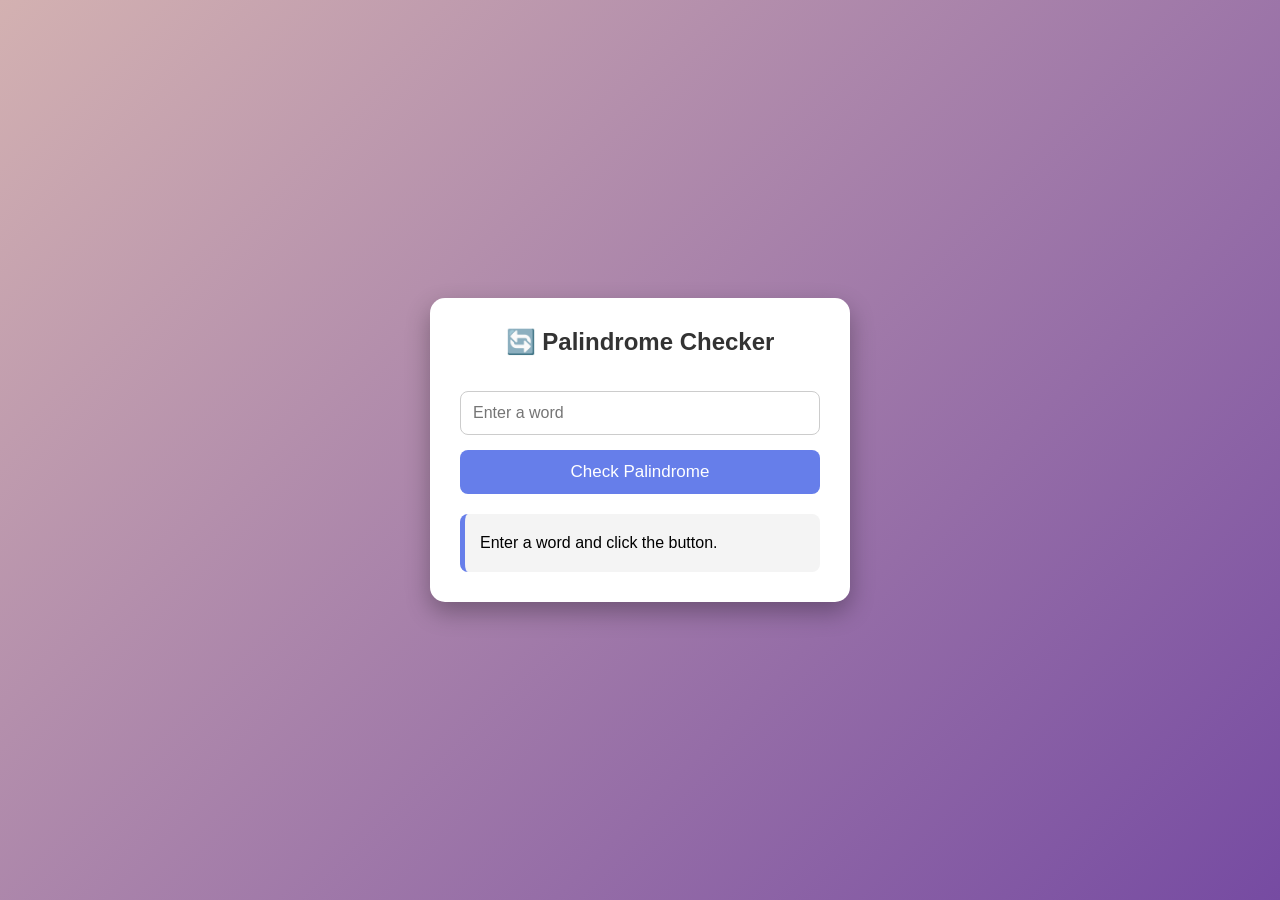
==== Experiment 4/Palindrome.html @ 55f06c12 "Add Palindrome Checker HTML file This HTML file implements a palindrome checker with a user interfac" ====
<!DOCTYPE html>
<html lang="en">
<head>
<meta charset="UTF-8">
<meta name="viewport" content="width=device-width, initial-scale=1.0">
<title>Palindrome Checker</title>

<style>
*{
    margin:0;
    padding:0;
    box-sizing:border-box;
    font-family:Arial, Helvetica, sans-serif;
}

body{
    display:flex;
    justify-content:center;
    align-items:center;
    height:100vh;
    background:linear-gradient(135deg,#d3b1b1,#764ba2);
}

.container{
    width:420px;
    background:white;
    padding:30px;
    border-radius:15px;
    box-shadow:0 10px 25px rgba(0,0,0,0.3);
    text-align:center;
}

h2{
    color:#333;
    margin-bottom:20px;
}

input{
    width:100%;
    padding:12px;
    margin:15px 0;
    border:1px solid #ccc;
    border-radius:8px;
    font-size:16px;
}

input:focus{
    outline:none;
    border-color:#667eea;
    box-shadow:0 0 8px rgba(102,126,234,.4);
}

button{
    width:100%;
    padding:12px;
    border:none;
    border-radius:8px;
    background:#667eea;
    color:white;
    font-size:17px;
    cursor:pointer;
    transition:.3s;
}

button:hover{
    background:#4f5bd5;
}

#result{
    margin-top:20px;
    padding:15px;
    background:#f4f4f4;
    border-left:5px solid #667eea;
    border-radius:8px;
    text-align:left;
    line-height:1.8;
}
</style>

</head>
<body>

<div class="container">

<h2>🔄 Palindrome Checker</h2>

<input type="text" id="text" placeholder="Enter a word">

<button onclick="checkPalindrome()">
Check Palindrome
</button>

<div id="result">
Enter a word and click the button.
</div>

</div>

<script>

// Function Declaration
function checkPalindrome(){

    try{

        let text=document.getElementById("text").value.trim();

        if(text===""){
            throw "Please enter a word.";
        }

        // Scope Example
        let original=text.toLowerCase();

        // Arrow Function
        const reverseString=str=>str.split("").reverse().join("");

        let reversed=reverseString(original);

        // Function Expression
        const isPalindrome=function(str1,str2){
            return str1===str2;
        };

        // Closure
        function counter(){
            let count=0;

            return function(){
                count++;
                return count;
            }
        }

        const visit=counter();
        let checks=visit();

        let message=isPalindrome(original,reversed)
            ? "It is a Palindrome."
            : "It is NOT a Palindrome.";

        document.getElementById("result").innerHTML=
        "<b>Original:</b> "+text+"<br>"+
        "<b>Reversed:</b> "+reversed+"<br>"+
        "<b>Result:</b> "+message+"<br>"+
        "<b>Closure Count:</b> "+checks;

    }

    catch(error){

        alert(error);

    }

}

</script>

</body>
</html>
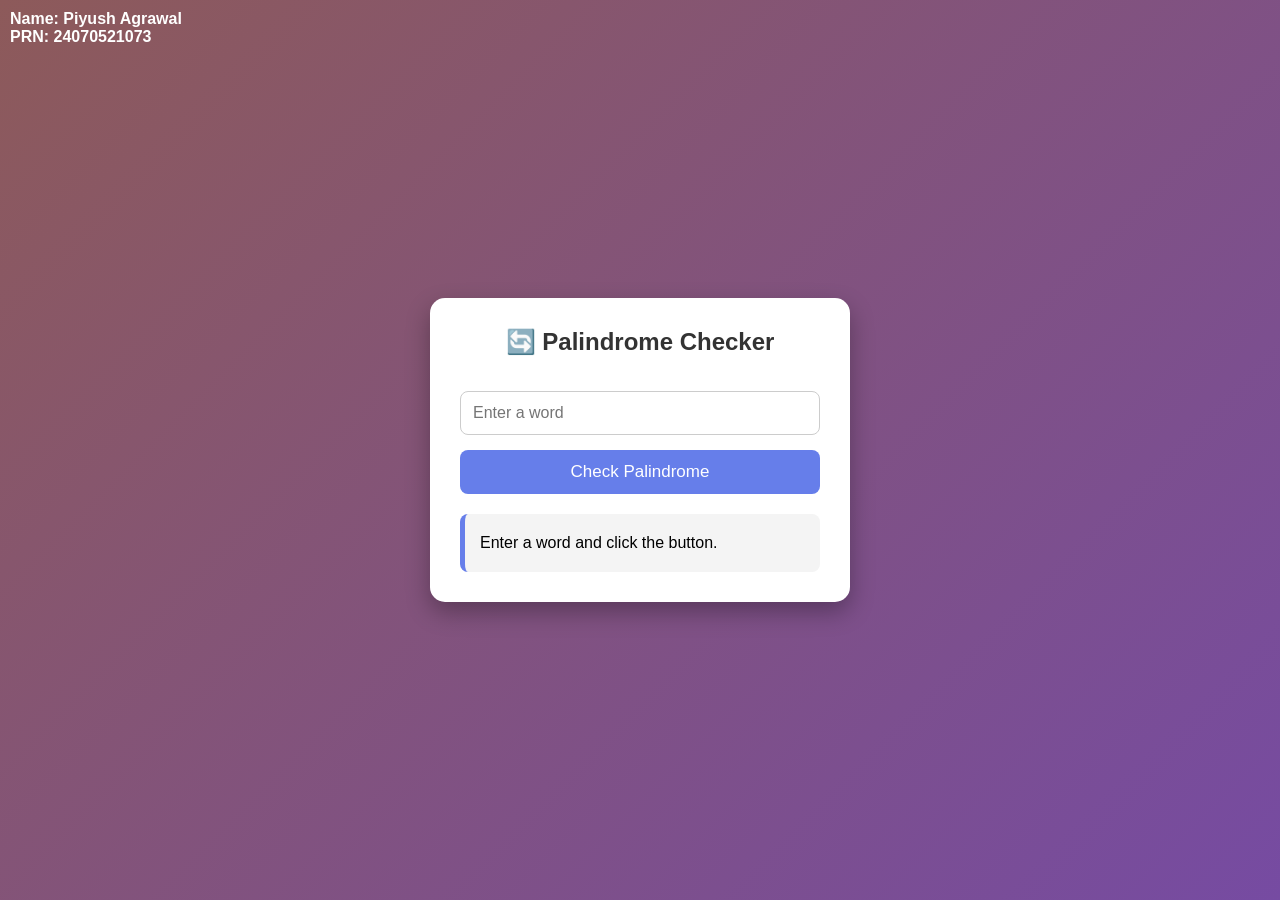
==== commit f83f676e: "Update Palindrome.html" ====
--- a/Experiment 4/Palindrome.html
+++ b/Experiment 4/Palindrome.html
@@ -18,7 +18,17 @@
     justify-content:center;
     align-items:center;
     height:100vh;
-    background:linear-gradient(135deg,#d3b1b1,#764ba2);
+    background:linear-gradient(135deg,#8d5a5a,#764ba2);
+}
+
+/* Student Details */
+.student{
+    position:absolute;
+    top:10px;
+    left:10px;
+    font-size:16px;
+    font-weight:bold;
+    color:white;
 }
 
 .container{
@@ -80,6 +90,12 @@
 </head>
 <body>
 
+<!-- Student Details -->
+<div class="student">
+    Name: Piyush Agrawal <br>
+    PRN: 24070521073
+</div>
+
 <div class="container">
 
 <h2>🔄 Palindrome Checker</h2>
@@ -103,28 +119,28 @@
 
     try{
 
-        let text=document.getElementById("text").value.trim();
+        let text = document.getElementById("text").value.trim();
 
-        if(text===""){
+        if(text === ""){
             throw "Please enter a word.";
         }
 
         // Scope Example
-        let original=text.toLowerCase();
+        let original = text.toLowerCase();
 
         // Arrow Function
-        const reverseString=str=>str.split("").reverse().join("");
+        const reverseString = str => str.split("").reverse().join("");
 
-        let reversed=reverseString(original);
+        let reversed = reverseString(original);
 
         // Function Expression
-        const isPalindrome=function(str1,str2){
-            return str1===str2;
+        const isPalindrome = function(str1, str2){
+            return str1 === str2;
         };
 
         // Closure
         function counter(){
-            let count=0;
+            let count = 0;
 
             return function(){
                 count++;
@@ -132,18 +148,18 @@
             }
         }
 
-        const visit=counter();
-        let checks=visit();
+        const visit = counter();
+        let checks = visit();
 
-        let message=isPalindrome(original,reversed)
+        let message = isPalindrome(original, reversed)
             ? "It is a Palindrome."
             : "It is NOT a Palindrome.";
 
-        document.getElementById("result").innerHTML=
-        "<b>Original:</b> "+text+"<br>"+
-        "<b>Reversed:</b> "+reversed+"<br>"+
-        "<b>Result:</b> "+message+"<br>"+
-        "<b>Closure Count:</b> "+checks;
+        document.getElementById("result").innerHTML =
+        "<b>Original:</b> " + text + "<br>" +
+        "<b>Reversed:</b> " + reversed + "<br>" +
+        "<b>Result:</b> " + message + "<br>" +
+        "<b>Closure Count:</b> " + checks;
 
     }
 
